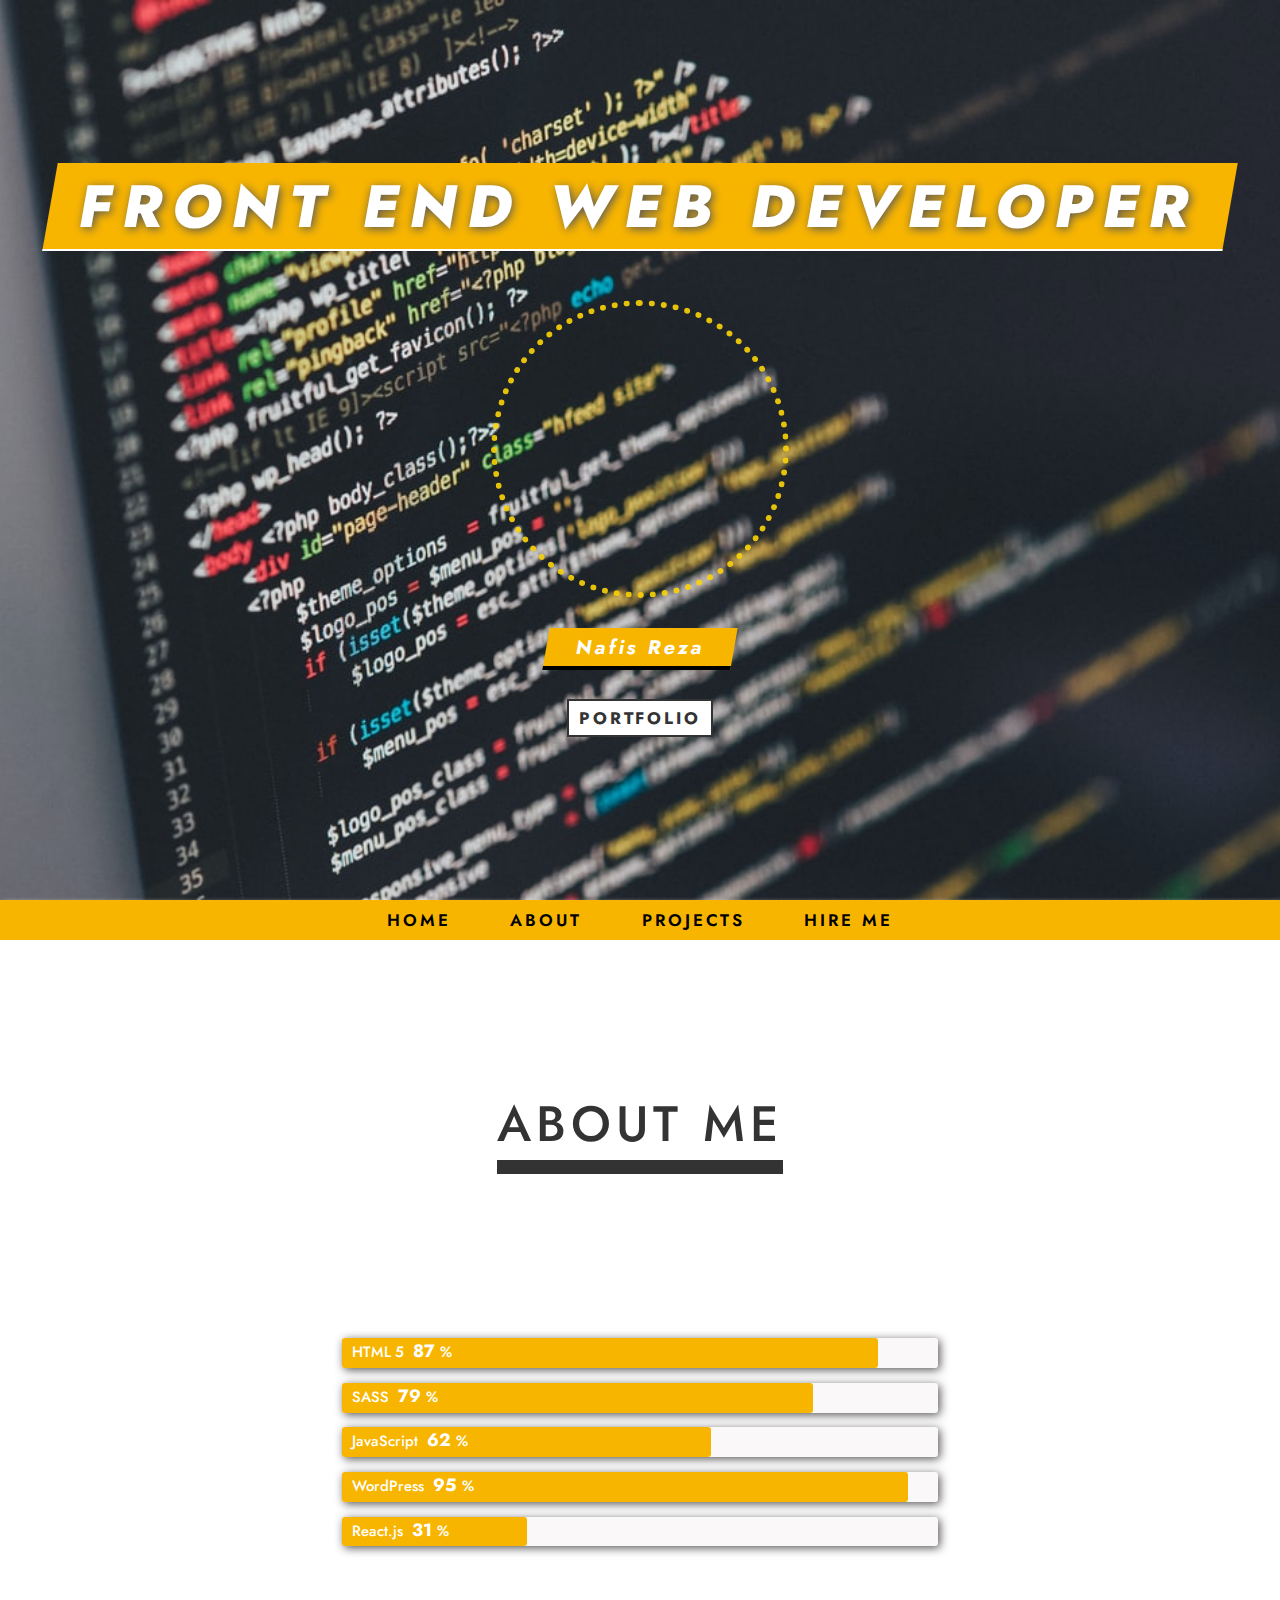
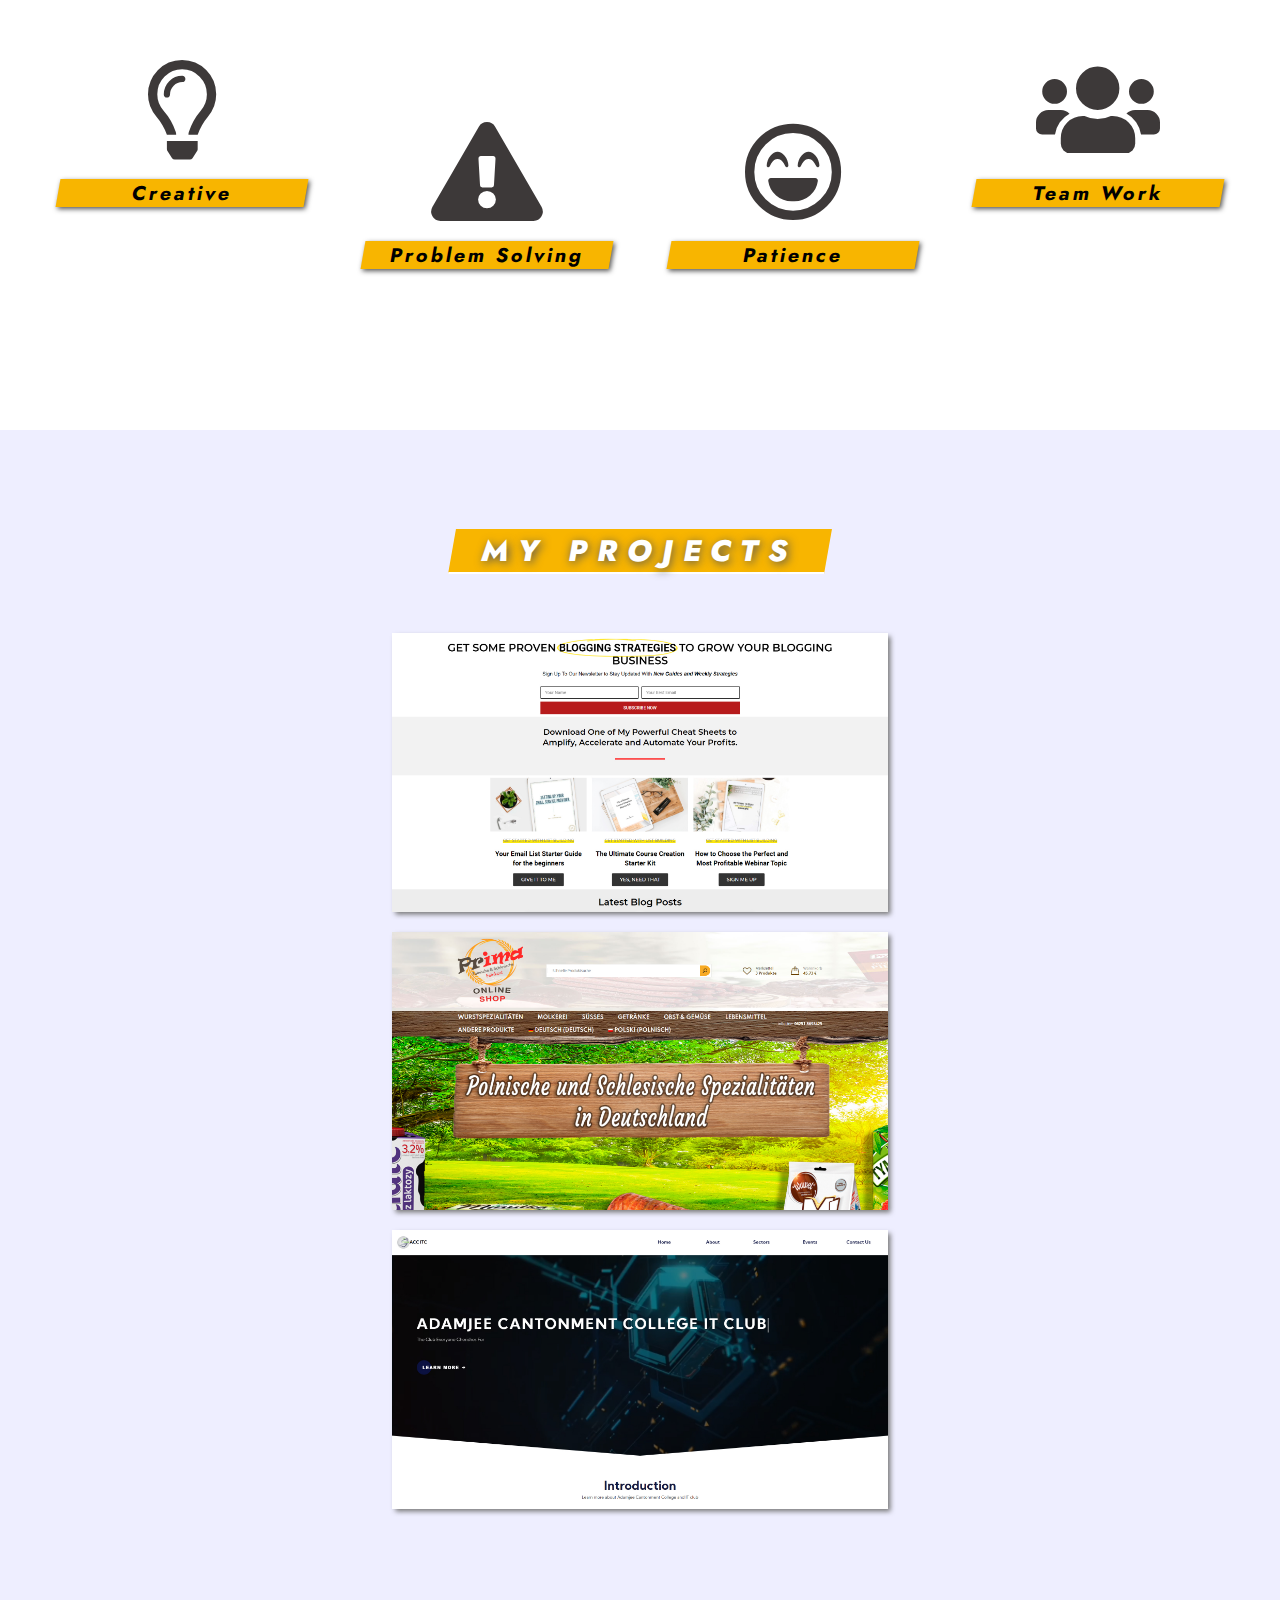
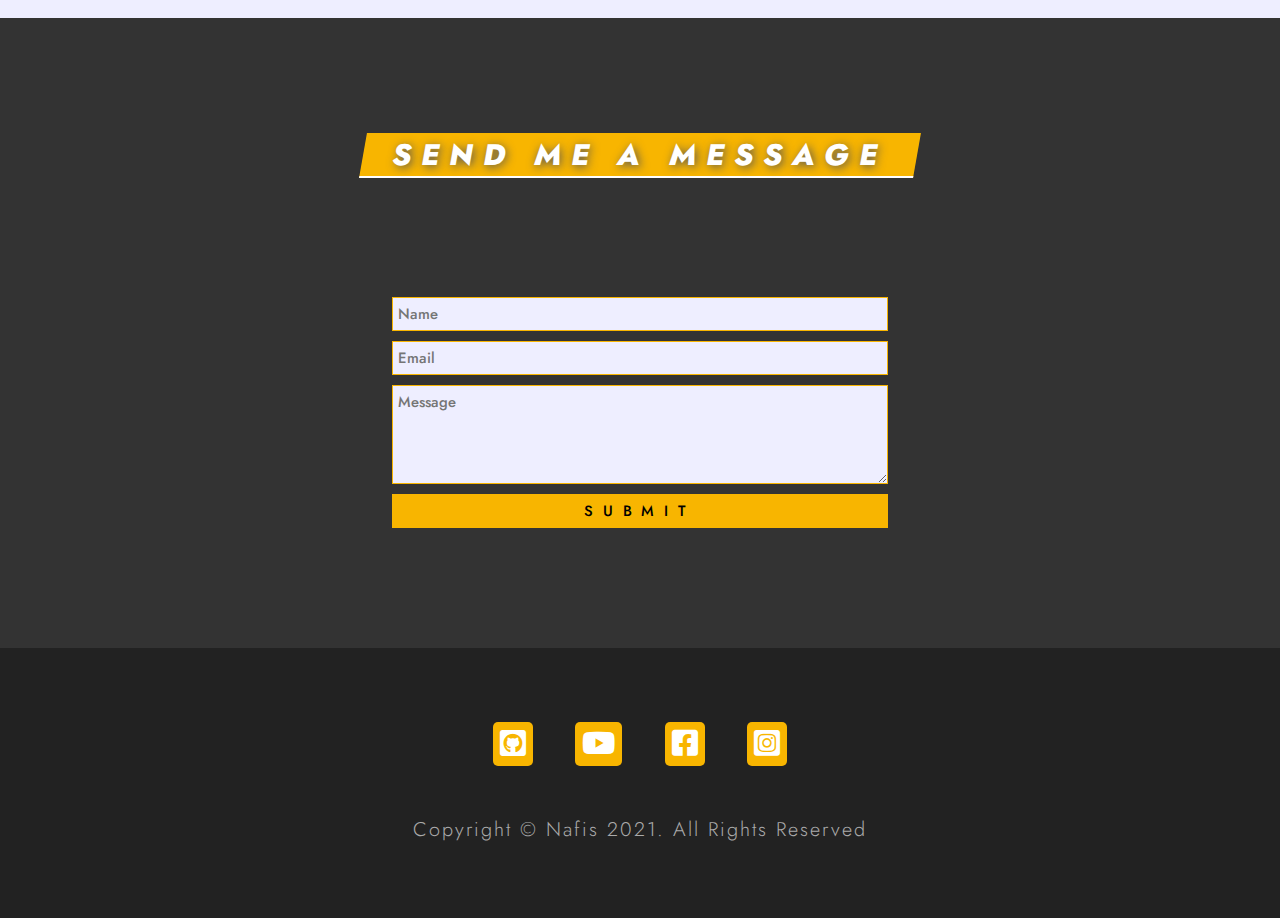
==== index.html @ b6dbf4ce "site" ====
<!DOCTYPE html>
<html lang="en">
<head>
  <meta charset="UTF-8">
  <meta http-equiv="X-UA-Compatible" content="IE=edge">
  <meta name="viewport" content="width=device-width, initial-scale=1.0">
  <title>Portfolio of Nafis</title>
  <link rel="stylesheet" href="style.css" />
  <link
    rel="stylesheet"
    href="https://cdnjs.cloudflare.com/ajax/libs/font-awesome/5.13.0/css/all.min.css"
  />
  <link
    href="https://fonts.googleapis.com/css2?family=Jost:wght@100;200;300;400;500;600;700;800;900&display=swap"
    rel="stylesheet">
</head>
<body>
  <div class="container">
    <section class="section-1 center" id="home">
      <h1 class="section-1-heading">
        Front End Web Developer
      </h1>
      <img class="dider" src="images/dider.jpg" alt="Nafis Reza">
      <h3 class="person-name">Nafis Reza</h3>
      <a href="#portfolio" class="section-1-btn">Portfolio</a>
    </section>

    <nav class="navbar center">
      <a href="#home" class="navbar-link">Home</a>
      <a href="#about" class="navbar-link">About</a>
      <a href="#portfolio" class="navbar-link">Projects</a>
      <a href="#contact" class="navbar-link">Hire Me</a>

      <br><br><br><br><br><br><br><br><br><br><br><br><br><br><br><br><br><br><br><br><br><br><br><br><br><br><br><br><br><br><br><br><br><br><br><br><br><br><br><br><br><br><br><br><br><br><br><br><br><br>
    
    </nav>
    <section class="section-2" id="about">
      <h1 class="section-heading section-2-heading">About Me</h1>
      <div class="progress-bars-wrapper">
        <div class="progress-bar">
          <p class="progress-text">
            HTML 5
            <span>87</span>%
          </p>
          <div class="progress-percent-1"></div>
        </div>
        <div class="progress-bar">
          <p class="progress-text">
            SASS
            <span>79</span>%
          </p>
          <div class="progress-percent-2"></div>
        </div>
        <div class="progress-bar">
          <p class="progress-text">
            JavaScript
            <span>62</span>%
          </p>
          <div class="progress-percent-3"></div>
        </div>
        <div class="progress-bar">
          <p class="progress-text">
            WordPress
            <span>95</span>%
          </p>
          <div class="progress-percent-4"></div>
        </div>
        <div class="progress-bar">
          <p class="progress-text">
            React.js
            <span>31</span>%
          </p>
          <div class="progress-percent-5"></div>
        </div>
      </div>
      
      <div class="services">
        <div class="service">
          <i class="far fa-lightbulb"></i>
          <h2 class="service-heading">Creative</h2>
        </div>
        <div class="service">
          <i class="fas fa-exclamation-triangle"></i>
          <h2 class="service-heading">Problem Solving</h2>
        </div>
        <div class="service">
          <i class="far fa-laugh-beam"></i>
          <h2 class="service-heading">Patience</h2>
        </div>
        <div class="service">
          <i class="fas fa-users"></i>
          <h2 class="service-heading">Team Work</h2>
        </div>
      </div>
    </section>
    <section class="section-3" id="portfolio">
      <h1 class="section-heading section-3-heading">My Projects</h1>
      <div class="projects-wrapper center">
        <div class="project">
          <div class="project-text">
            <h2 class="project-name">Personal Blog</h2>
            <h4 class="project-technologies">HTML / CSS / JS</h4>
          </div>
          <img src="images/project-1.jpg" class="project-img" />
          <a
            href="https://smartdigitallifestyle.com/"
            class="project-link"
            target="_blank"
            >Visit Website</a
          >
        </div>
        <div class="project">
          <div class="project-text">
            <h2 class="project-name">Ecommerce Store</h2>
            <h4 class="project-technologies">Woocommerce / WordPress</h4>
          </div>
          <img src="images/project-2.jpg" class="project-img" />
          <a
            href="https://primalebensmittel.de/"
            class="project-link"
            target="_blank"
            >Visit Website</a
          >
        </div>
        <div class="project">
          <div class="project-text">
            <h2 class="project-name">Organization Website</h2>
            <h4 class="project-technologies">Python / Django</h4>
          </div>
          <img src="images/project-3.jpg" class="project-img" />
          <a
            href="https://accitclub.ml/"
            class="project-link"
            target="_blank"
            >Visit Website</a>
        </div>
      </div>
    </section>

    <section class="section-4" id="contact">
      <h1 class="section-heading section-4-heading">Send me a message</h1>
      <form class="contact-form center">
        <input type="text" placeholder="Name" />
        <input type="email" placeholder="Email" />
        <textarea placeholder="Message"></textarea>
        <input type="submit" value="Submit" class="contact-form-btn" />
      </form>
    </section>

    <footer class="section-5 center">
      <div class="social-media">
        <a href="https://github.com/nafisreza" class="social-media-link">
          <i class="fab fa-github-square"></i>
        </a>
        <a href="https://www.youtube.com/channel/UCK6XpzZkmecg7bflKEk8BpQ" class="social-media-link">
          <i class="fab fa-youtube"></i>
        </a>
        <a href="https://www.facebook.com/nafisrezadider" class="social-media-link">
          <i class="fab fa-facebook-square"></i>
        </a>
        <a href="https://www.instagram.com/nafis.reza/" class="social-media-link">
          <i class="fab fa-instagram-square"></i>
        </a>
      </div>
      <p class="copyright">
        Copyright &copy; Nafis 2021. All Rights Reserved
      </p>
    </footer>
  </div>

</body>
</html>
---- style.css ----
*{
    margin: 0;
    padding: 0;
    outline: none;
    box-sizing: border-box;
    list-style-type: none;
    text-decoration: none;
    font-family: 'Jost', sans-serif;
    font-weight: 500;
}

html{
    font-size: 62%;
    scroll-behavior: smooth;
}

.center{
    display: flex;
    justify-content: center;
    align-items: center;
}

.section-1 {
    height: 100vh;
    width: 100%;
    background: url(bg.jpg) center no-repeat;
    background-size: cover;
    flex-direction: column;

}

.dider{
    height: 30rem;
    width: 30rem;
    object-fit: cover;
    border-radius: 50%;
    border: .7rem dotted #fcd307;
    background-color: ;
    padding: .5rem;
    opacity: 0.9;
}

.section-1-heading{
    font-size: 6rem;
    font-weight: 800;
    color: white;
    background-color: #f8b500;
    padding: 0 3rem;
    margin-bottom: 5rem;
    text-transform: uppercase;
    letter-spacing: 1rem;
    border-bottom: .3rem solid #fff;
    text-shadow: .2rem .2rem 1rem #555;
    transform: skew(-10deg);
}

.person-name{
    font-size: 2rem;
    color: #fff;
    background-color: #f8b500;
    margin: 3rem 0;
    padding: .5rem 3rem;
    letter-spacing: .3rem; 
    border-bottom: .5rem solid black;
    transform: skew(-10deg);
    font-weight: 700;
}

.section-1-btn{
    font-size: 1.7rem;
    font-weight: 700;
    color: #333;
    background-color: #fff;
    border: .3rem solid #333;
    padding: .5rem 1rem;
    text-transform: uppercase;
    letter-spacing: .3rem;
}

.navbar{
    width: 100%;
    height: 4rem;
    background-color: #f8b500;
    box-shadow: .2rem .2rem .5rem #fff;
}

.navbar-link{
    font-size: 1.7rem;
    font-weight: 600;
    color: black;
    margin: 0 3rem;
    letter-spacing: .3rem;
    text-transform: uppercase;
    position: relative;
    transition: color   0.2s;
}

.navbar-link:hover{
    color: white;
}

.navbar-link:before{
    content: "";
    width: 0;
    height: .2rem;
    background-color: #fff;
    position: absolute;
    right: -15%;
    bottom: -.3rem;
    transition: width .2s;
}

.navbar-link:hover::before{
    width: 130%;
}

.section-2 {
    width: 100%;
    height: 100%;
    padding: 15rem 0 10rem 0;
    background-color: #fff;
    display: flex;
    flex-direction: column;
    align-items: center;
  }

  .section-2-heading {
      font-size: 5rem;
      color: #333;
      text-transform: uppercase;
      letter-spacing: 0.5rem;
      margin-bottom: 15rem;
      border-bottom: 1.5rem solid #333;
      text-shadow: .2rem;
} 

.progress-bars-wrapper {
    margin-bottom: 10rem;
  }

.progress-bar {
    width: 60rem;
    height: 3rem;
    background-color: rgb(250, 248, 248);
    margin: 1.5rem 0;
    border-radius: 0.3rem;
    box-shadow: 0.2rem 0.2rem 1rem #555;
    position: relative;
  }  

.progress-text {
    position: absolute;
    left: 1rem;
    font-size: 1.5rem;
    color: white;
  }

  .progress-text span {
    margin: 0 0.5rem;
    font-size: 1.8rem;
    font-weight: 700;
  }
  
  .progress-percent-1 {
    width: 90%;
    height: 100%;
    background-color: #f8b500;
    border-radius: 0.3rem;
  }
  .progress-percent-2 {
    width: 79%;
    height: 100%;
    background-color: #f8b500;
    border-radius: 0.3rem;
  }
  .progress-percent-3 {
    width: 62%;
    height: 100%;
    background-color: #f8b500;
    border-radius: 0.3rem;
  }
  .progress-percent-4 {
    width: 95%;
    height: 100%;
    background-color: #f8b500;
    border-radius: 0.3rem;
  }
  .progress-percent-5 {
    width: 31%;
    height: 100%;
    background-color: #f8b500;
    border-radius: 0.3rem;
  }


  
.services {
    width: 100%;
    height: 30vh;
    display: flex;
    justify-content: space-evenly;
    align-items: center;
  }
  
 .service{
     text-align: center;

 } 

 .service:first-child,
.service:last-child {
  align-self: flex-start;
}

.service i{
    font-size: 10rem;
    color: rgb(61, 57, 57);
    margin-bottom: 2rem;


}

.service h2 {
    font-size: 2rem;
    color: black;
    font-weight: 700;
    background-color: #f8b500;
    width: 25rem;
    letter-spacing: 0.3rem;
    transform: skew(-10deg);
    box-shadow: 0.2rem 0.2rem 0.5rem #555;
  }

  .section-3 {
    width: 100%;
    height: 100%;
    padding: 10rem 0;
    background-color: #eef;
    display: flex;
    flex-direction: column;
    align-items: center;
  }
  
  .projects-wrapper {
    width: 80%;
    flex-wrap: wrap;
  }
  
  .project {
    display: flex;
    flex-direction: column;
    justify-content: center;
    align-items: center;
    margin: 1rem;
    background-color: #fff;
    box-shadow: 0.3rem 0.3rem 0.5rem #777;
    position: relative;
    overflow: hidden;
    transition: box-shadow 0.5s;
  }

  .section-3-heading{
    font-size: 3rem;
    font-weight: 800;
    color: white;
    background-color: #f8b500;
    padding: 0 3rem;
    margin-bottom: 5rem;
    text-transform: uppercase;
    letter-spacing: 1rem;
    border-bottom: .3rem solid #fff;
    text-shadow: .2rem .2rem 1rem #555;
    transform: skew(-10deg);
  }
  
  .project:hover {
    box-shadow: 1rem 1rem 1rem #777;
  }
  
  .project-text {
    text-align: center;
    letter-spacing: 0.1rem;
    position: absolute;
    top: -10rem;
    z-index: 10;
    transition: top 0.3s;
  }
  
  .project:hover .project-text {
    top: 5rem;
    transition: top 0.3s 0.3s;
  }
  
  .project-name {
    font-size: 3rem;
    font-weight: 700;
    color: #333;
    text-transform: capitalize;
  }
  
  .project-technologies {
    font-size: 1.8rem;
    color: #e41c6f;
  }
  
  .project-img {
    width: 50rem;
    transition: opacity 0.3s;
  }
  
  .project:hover .project-img {
    opacity: 0.2;
  }
  
  .project-link {
    font-size: 2rem;
    font-weight: 500;
    color: #333;
    letter-spacing: 0.1rem;
    border: 0.3rem solid #e41c6f;
    padding: 0 1rem;
    background-color: #fff;
    position: absolute;
    bottom: -5rem;
    transition: bottom 0.3s;
  }
  
  .project:hover .project-link {
    bottom: 5rem;
    transition: bottom 0.3s 0.3s;
  }

  .section-4 {
    width: 100%;
    height: 70vh;
    background-color: #333;
    display: flex;
    flex-direction: column;
    align-items: center;
    justify-content: space-evenly;
  }
  
  .section-4-heading {
    font-size: 3rem;
    font-weight: 800;
    color: white;
    background-color: #f8b500;
    padding: 0 3rem;
    text-transform: uppercase;
    letter-spacing: 1rem;
    border-bottom: .3rem solid #fff;
    text-shadow: .2rem .2rem 1rem #555;
    transform: skew(-10deg);

  }
  
  .contact-form {
    width: 50rem;
    flex-direction: column;
  }
  
  .contact-form input,
  .contact-form textarea {
    width: 100%;
    padding: 0.5rem;
    margin: 0.5rem 0;
    background-color: #eef;
    font-size: 1.5rem;
    border: 0.2rem solid #f8b500;
    color: #555;
  }
  
  .contact-form textarea {
    height: 10rem;
    max-height: 15rem;
    max-width: 100%;
  }
  
  .contact-form .contact-form-btn {
    background-color: #f8b500;
    color: black;
    text-transform: uppercase;
    letter-spacing: 1rem;
    cursor: pointer;
  }

  .section-5 {
    width: 100%;
    height: 30vh;
    background-color: #222;
    flex-direction: column;
  }
  
  .social-media {
    margin-bottom: 5rem;
  }
  
  .social-media-link {
    margin: 0 2rem;
    padding: 0.7rem;
    background-color: #f8b500;
    border-radius: 0.5rem;
    display: inline-block;
  }
  
  .social-media-link i {
    font-size: 3rem;
    color: #fff;
  }
  
  .copyright {
    color: #aaa;
    font-size: 2rem;
    letter-spacing: 0.2rem;
    font-weight: 300;
    text-align: center;
  }

  @media (max-width: 1200px) {
    .services {
      height: auto;
      flex-wrap: wrap;
    }
  
    .service {
      margin: 3rem 2rem;
    }
  
    .section-4 {
      height: 80vh;
    }
    .section-1-heading{
        font-size: 5rem;
    }
  }

  @media (max-width: 1050px) {
    .section-1-heading{
        font-size: 4rem;
    }
  
  @media (max-width: 900px) {
    .section-1-heading {
      font-size: 3rem;
    }
  
    .progress-bar {
      width: 50rem;
    }
  }
  
  @media (max-width: 750px) {
    .section-1-heading {
      font-size: 2rem;
    }
  
    .navbar-link {
      margin: 0 2rem;
      font-size: 1.5rem;
    }
  
    .section-2 {
      padding: 10rem;
    }
  
    .section-2-heading {
      margin-bottom: 10rem;
    }
  
    .progress-bar {
      width: 45rem;
    }
  
    .project-img {
      width: 100%;
    }
  
    .contact-form {
      width: 40rem;
    }
  
    .copyright {
      width: 70%;
    }
  }
  
  @media (max-width: 600px) {
    html {
      font-size: 55%;
    }
  }
  
  @media (max-width: 530px) {
    html {
      font-size: 45%;
    }
  
    .section-1-heading {
      font-size: 2rem;
      text-align: center;
    }
  
    .navbar-link {
      margin: 0 1.5rem;
    }
  
    .section-2-heading {
      text-align: center;
    }
  
    .progress-bar {
      width: 40rem;
    }
  }

  @media (max-width: 400px) {
    .section-1-heading {
        font-size: 1.5rem;
        text-align: center;
      }
    .section-4-heading{
        font-size: 2.5rem;
    }
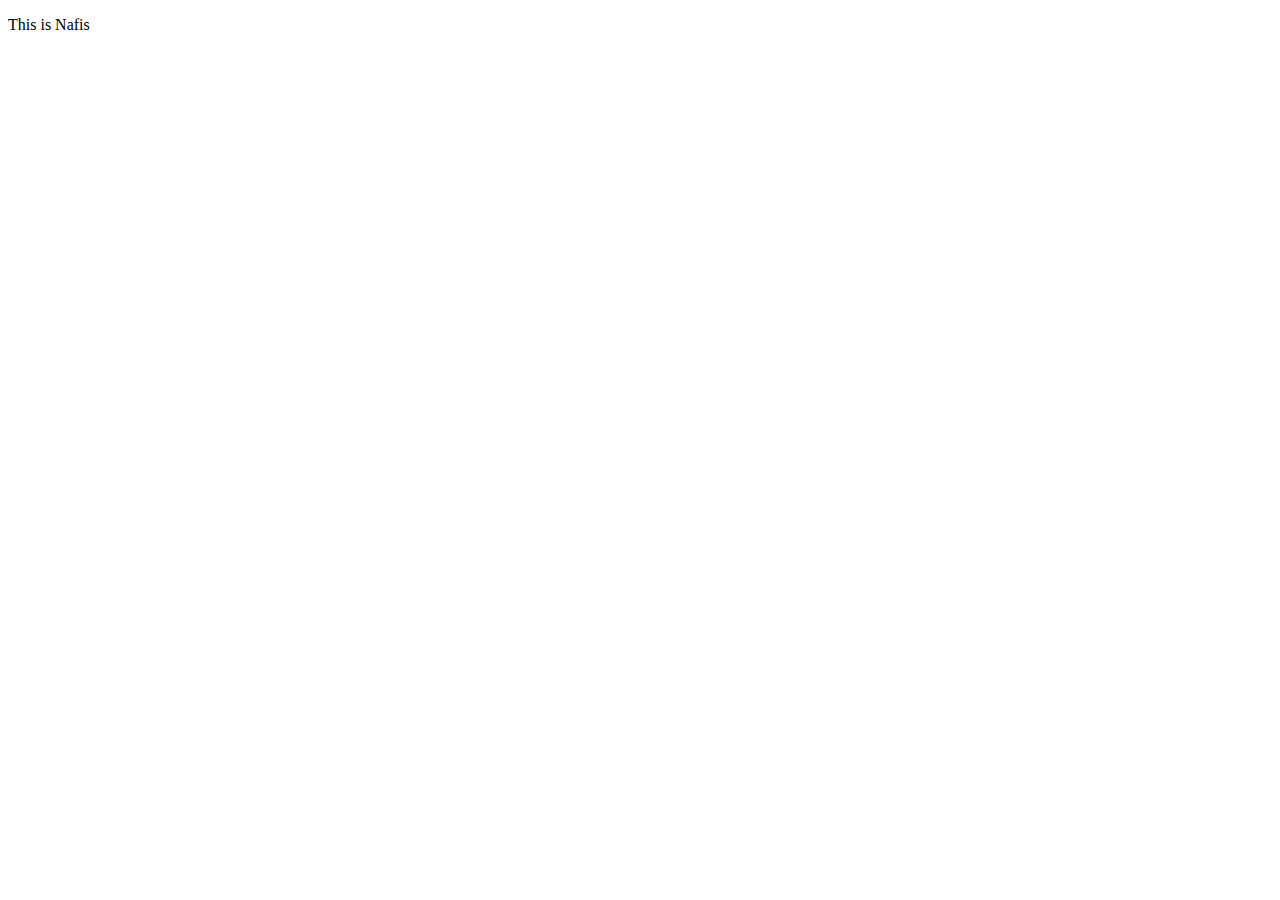
==== commit ff926a95: "Updated homepage" ====
--- a/index.html
+++ b/index.html
@@ -1,172 +1,12 @@
 <!DOCTYPE html>
 <html lang="en">
-<head>
-  <meta charset="UTF-8">
-  <meta http-equiv="X-UA-Compatible" content="IE=edge">
-  <meta name="viewport" content="width=device-width, initial-scale=1.0">
-  <title>Portfolio of Nafis</title>
-  <link rel="stylesheet" href="style.css" />
-  <link
-    rel="stylesheet"
-    href="https://cdnjs.cloudflare.com/ajax/libs/font-awesome/5.13.0/css/all.min.css"
-  />
-  <link
-    href="https://fonts.googleapis.com/css2?family=Jost:wght@100;200;300;400;500;600;700;800;900&display=swap"
-    rel="stylesheet">
-</head>
-<body>
-  <div class="container">
-    <section class="section-1 center" id="home">
-      <h1 class="section-1-heading">
-        Front End Web Developer
-      </h1>
-      <img class="dider" src="images/dider.jpg" alt="Nafis Reza">
-      <h3 class="person-name">Nafis Reza</h3>
-      <a href="#portfolio" class="section-1-btn">Portfolio</a>
-    </section>
-
-    <nav class="navbar center">
-      <a href="#home" class="navbar-link">Home</a>
-      <a href="#about" class="navbar-link">About</a>
-      <a href="#portfolio" class="navbar-link">Projects</a>
-      <a href="#contact" class="navbar-link">Hire Me</a>
-
-      <br><br><br><br><br><br><br><br><br><br><br><br><br><br><br><br><br><br><br><br><br><br><br><br><br><br><br><br><br><br><br><br><br><br><br><br><br><br><br><br><br><br><br><br><br><br><br><br><br><br>
-    
-    </nav>
-    <section class="section-2" id="about">
-      <h1 class="section-heading section-2-heading">About Me</h1>
-      <div class="progress-bars-wrapper">
-        <div class="progress-bar">
-          <p class="progress-text">
-            HTML 5
-            <span>87</span>%
-          </p>
-          <div class="progress-percent-1"></div>
-        </div>
-        <div class="progress-bar">
-          <p class="progress-text">
-            SASS
-            <span>79</span>%
-          </p>
-          <div class="progress-percent-2"></div>
-        </div>
-        <div class="progress-bar">
-          <p class="progress-text">
-            JavaScript
-            <span>62</span>%
-          </p>
-          <div class="progress-percent-3"></div>
-        </div>
-        <div class="progress-bar">
-          <p class="progress-text">
-            WordPress
-            <span>95</span>%
-          </p>
-          <div class="progress-percent-4"></div>
-        </div>
-        <div class="progress-bar">
-          <p class="progress-text">
-            React.js
-            <span>31</span>%
-          </p>
-          <div class="progress-percent-5"></div>
-        </div>
-      </div>
-      
-      <div class="services">
-        <div class="service">
-          <i class="far fa-lightbulb"></i>
-          <h2 class="service-heading">Creative</h2>
-        </div>
-        <div class="service">
-          <i class="fas fa-exclamation-triangle"></i>
-          <h2 class="service-heading">Problem Solving</h2>
-        </div>
-        <div class="service">
-          <i class="far fa-laugh-beam"></i>
-          <h2 class="service-heading">Patience</h2>
-        </div>
-        <div class="service">
-          <i class="fas fa-users"></i>
-          <h2 class="service-heading">Team Work</h2>
-        </div>
-      </div>
-    </section>
-    <section class="section-3" id="portfolio">
-      <h1 class="section-heading section-3-heading">My Projects</h1>
-      <div class="projects-wrapper center">
-        <div class="project">
-          <div class="project-text">
-            <h2 class="project-name">Personal Blog</h2>
-            <h4 class="project-technologies">HTML / CSS / JS</h4>
-          </div>
-          <img src="images/project-1.jpg" class="project-img" />
-          <a
-            href="https://smartdigitallifestyle.com/"
-            class="project-link"
-            target="_blank"
-            >Visit Website</a
-          >
-        </div>
-        <div class="project">
-          <div class="project-text">
-            <h2 class="project-name">Ecommerce Store</h2>
-            <h4 class="project-technologies">Woocommerce / WordPress</h4>
-          </div>
-          <img src="images/project-2.jpg" class="project-img" />
-          <a
-            href="https://primalebensmittel.de/"
-            class="project-link"
-            target="_blank"
-            >Visit Website</a
-          >
-        </div>
-        <div class="project">
-          <div class="project-text">
-            <h2 class="project-name">Organization Website</h2>
-            <h4 class="project-technologies">Python / Django</h4>
-          </div>
-          <img src="images/project-3.jpg" class="project-img" />
-          <a
-            href="https://accitclub.ml/"
-            class="project-link"
-            target="_blank"
-            >Visit Website</a>
-        </div>
-      </div>
-    </section>
-
-    <section class="section-4" id="contact">
-      <h1 class="section-heading section-4-heading">Send me a message</h1>
-      <form class="contact-form center">
-        <input type="text" placeholder="Name" />
-        <input type="email" placeholder="Email" />
-        <textarea placeholder="Message"></textarea>
-        <input type="submit" value="Submit" class="contact-form-btn" />
-      </form>
-    </section>
-
-    <footer class="section-5 center">
-      <div class="social-media">
-        <a href="https://github.com/nafisreza" class="social-media-link">
-          <i class="fab fa-github-square"></i>
-        </a>
-        <a href="https://www.youtube.com/channel/UCK6XpzZkmecg7bflKEk8BpQ" class="social-media-link">
-          <i class="fab fa-youtube"></i>
-        </a>
-        <a href="https://www.facebook.com/nafisrezadider" class="social-media-link">
-          <i class="fab fa-facebook-square"></i>
-        </a>
-        <a href="https://www.instagram.com/nafis.reza/" class="social-media-link">
-          <i class="fab fa-instagram-square"></i>
-        </a>
-      </div>
-      <p class="copyright">
-        Copyright &copy; Nafis 2021. All Rights Reserved
-      </p>
-    </footer>
-  </div>
-
-</body>
-</html>+  <head>
+    <meta charset="UTF-8">
+    <meta name="viewport" content="width=device-width, initial-scale=1.0">
+    <meta http-equiv="X-UA-Compatible" content="ie=edge">
+    <title>HTML 5 Boilerplate</title>
+  </head>
+  <body>
+    <p> This is Nafis </p>
+  </body>
+</html>
